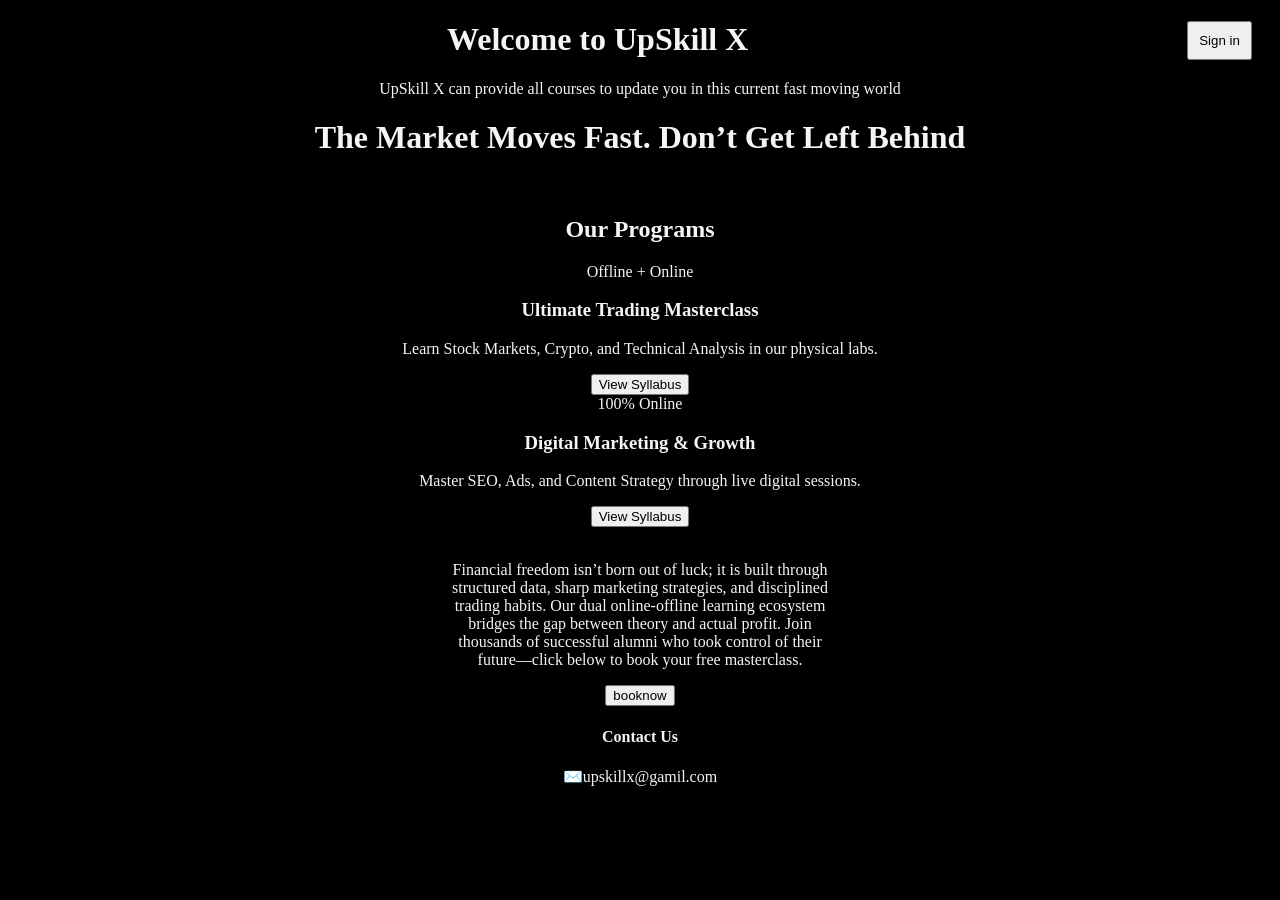
==== index.html @ 2c8dab61 "add the bus_web" ====
<!DOCTYPE html>  
<html>


      <form action="form.html">
        <button style="padding: 10px;float: right;margin-right: 20px;">Sign in</button>
      </form>


      
    <head>
         <title> UpSkill X</title>
         <link rel="icon" href="logo.png"
         
         
    </head>

<body bgcolor="black" style="color:whitesmoke ">
        <center>
        <h1>Welcome to UpSkill X</h1>
        <p>UpSkill X can provide all courses to update you in this current fast moving world</p>
        <h1>The Market Moves Fast. Don’t Get Left Behind</h1>
        </center>
        <br>
    <center>     <h2>Our Programs</h2>
     <div class="course-grid">
  
    <section class="courses">
    <form>
     <div class="card">
      <span class="badge offline">Offline + Online</span>
      <h3>Ultimate Trading Masterclass</h3>
      <p>Learn Stock Markets, Crypto, and Technical Analysis in our physical labs.</p>
      <button class="btn" type="submit">View Syllabus</button>
    </div>

    </form>
    <div class="card">
      <span class="badge online">100% Online</span>
      <h3>Digital Marketing & Growth</h3>
      <p>Master SEO, Ads, and Content Strategy through live digital sessions.</p>
      <button class="btn">View Syllabus</button>
    </div>

     </div>
    </section>
    <br>
    <div class="sss" > 
    <p>Financial freedom isn’t born out of luck; it is built through structured data, sharp marketing strategies, and disciplined trading habits. Our dual online-offline learning ecosystem bridges the gap between theory and actual profit. Join thousands of successful alumni who took control of their future—click below to book your free masterclass.</p>
    </div>
    <button class="btn">booknow</button>
    
<section id="contact" class="contact-section">
  <h4>Contact Us</h4>
  <div class="contact-container">
    <div class="contact-info">
      <p>✉️upskillx@gamil.com</p>
    </div>
  </div>
</section>

    </center>
     
<style>
  .sss{
    width: 400px;
  }
</style>
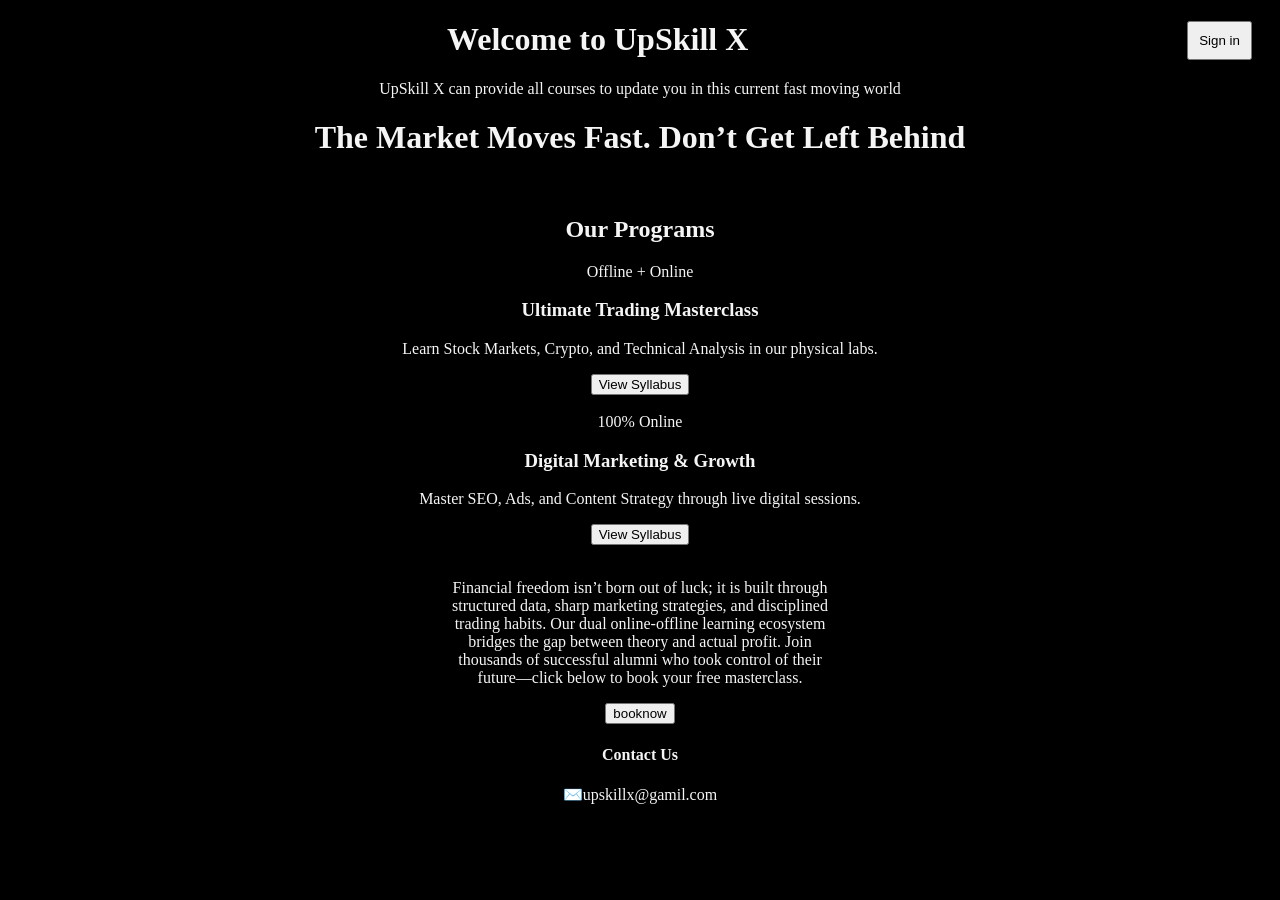
==== commit 78d04ae8: "add bg" ====
--- a/index.html
+++ b/index.html
@@ -33,6 +33,7 @@
       <p>Learn Stock Markets, Crypto, and Technical Analysis in our physical labs.</p>
       <button class="btn" type="submit">View Syllabus</button>
     </div>
+    <br>
 
     </form>
     <div class="card">
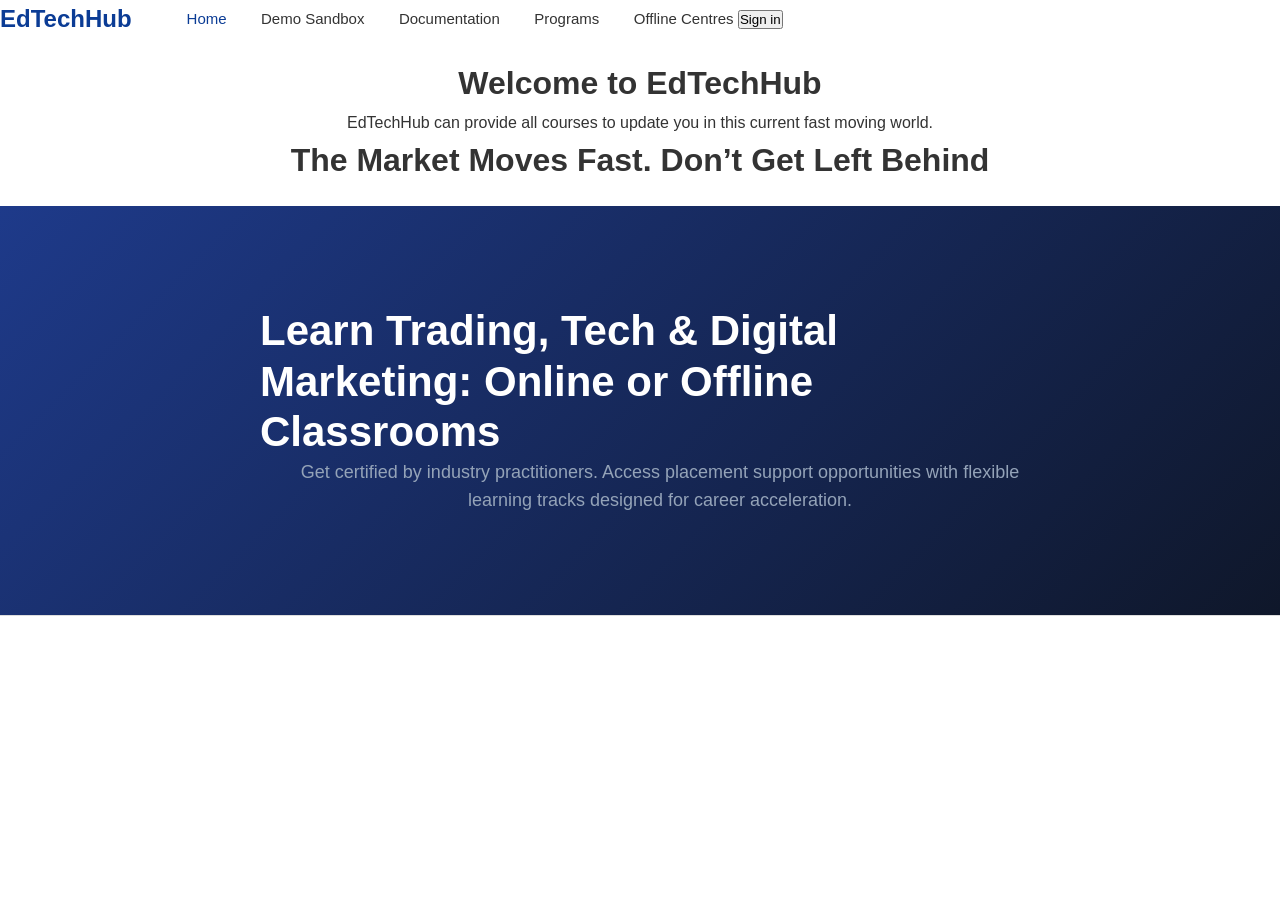
==== commit cea02e13: "homepageupdate" ====
--- a/index.html
+++ b/index.html
@@ -1,72 +1,45 @@
 <!DOCTYPE html>  
-<html>
+<html lang="en">
+<head>
+    <meta charset="UTF-8">
+    <meta name="viewport" content="width=device-width, initial-scale=1.0">
+    <title>EdTechHub</title>
+    <link rel="icon" href="logo.png">
+    <link rel="stylesheet" href="styles.css">
+</head>  
 
+<body>
 
-      <form action="form.html">
-        <button style="padding: 10px;float: right;margin-right: 20px;">Sign in</button>
-      </form>
+    <nav class="navbar">
+        <a href="index.html" class="logo">EdTechHub</a>
+        <div class="nav-links">
+            <a id="nav-home" class="active">Home</a>
+            <a id="nav-demo">Demo Sandbox</a>
+            <a id="nav-doc">Documentation</a>
+            <a href="courses.html">Programs</a>
+            <a href="#">Offline Centres</a>
+           
+            
+            <form action="form.html" style="display: inline;">
+                <button class="signin-btn" type="submit">Sign in</button>
+            </form>
+        </div>
+    </nav>
 
+    <center>
+    <main style="padding: 20px;">
+        <h1>Welcome to <span class="name">EdTechHub</span></h1>
+        <p>EdTechHub can provide all courses to update you in this current fast moving world.</p>
+        <h1>The Market Moves Fast. Don’t Get Left Behind</h1>
+     </center>
+   
+    <header class="hero-section">
+        <div class="hero-content">
+            <h1 class="hero-title"> Learn Trading, Tech & Digital Marketing: Online or Offline Classrooms</h1>
+            <p class="hero-subtitle">Get certified by industry practitioners. Access placement support opportunities with flexible learning tracks designed for career acceleration.</p>
+        </div>
+    </header>
+    </main>
 
-      
-    <head>
-         <title> UpSkill X</title>
-         <link rel="icon" href="logo.png"
-         
-         
-    </head>
-
-<body bgcolor="black" style="color:whitesmoke ">
-        <center>
-        <h1>Welcome to UpSkill X</h1>
-        <p>UpSkill X can provide all courses to update you in this current fast moving world</p>
-        <h1>The Market Moves Fast. Don’t Get Left Behind</h1>
-        </center>
-        <br>
-    <center>     <h2>Our Programs</h2>
-     <div class="course-grid">
-  
-    <section class="courses">
-    <form>
-     <div class="card">
-      <span class="badge offline">Offline + Online</span>
-      <h3>Ultimate Trading Masterclass</h3>
-      <p>Learn Stock Markets, Crypto, and Technical Analysis in our physical labs.</p>
-      <button class="btn" type="submit">View Syllabus</button>
-    </div>
-    <br>
-
-    </form>
-    <div class="card">
-      <span class="badge online">100% Online</span>
-      <h3>Digital Marketing & Growth</h3>
-      <p>Master SEO, Ads, and Content Strategy through live digital sessions.</p>
-      <button class="btn">View Syllabus</button>
-    </div>
-
-     </div>
-    </section>
-    <br>
-    <div class="sss" > 
-    <p>Financial freedom isn’t born out of luck; it is built through structured data, sharp marketing strategies, and disciplined trading habits. Our dual online-offline learning ecosystem bridges the gap between theory and actual profit. Join thousands of successful alumni who took control of their future—click below to book your free masterclass.</p>
-    </div>
-    <button class="btn">booknow</button>
-    
-<section id="contact" class="contact-section">
-  <h4>Contact Us</h4>
-  <div class="contact-container">
-    <div class="contact-info">
-      <p>✉️upskillx@gamil.com</p>
-    </div>
-  </div>
-</section>
-
-    </center>
-     
-<style>
-  .sss{
-    width: 400px;
-  }
-</style>
-
-
-
+</body>
+</html>
--- a/styles.css
+++ b/styles.css
@@ -0,0 +1,96 @@
+  * {
+            margin: 0;
+            padding: 0;
+            box-sizing: border-box;
+            font-family: 'Segoe UI', Tahoma, Geneva, Verdana, sans-serif;
+        }
+
+        :root {
+            --primary-blue: #0b3c95;
+            --dark-blue: #072663;
+            --text-dark: #333333;
+            --text-light: #666666;
+            --bg-light: #f8f9fa;
+            --border-color: #dddddd;
+        }
+
+        body {
+            background-color: #ffffff;
+            color: var(--text-dark);
+            line-height: 1.6;
+        }
+
+        header {
+            display: flex;
+            justify-content: space-between;
+            align-items: center;
+            padding: 20px 5%;
+            border-bottom: 1px solid var(--border-color);
+            background: #fff;
+            position: sticky;
+            top: 0;
+            z-index: 1000;
+        }
+        
+        nav div a{
+            padding-left: 30px;
+        }
+
+
+        .logo {
+            font-size: 24px;
+            font-weight: 700;
+            color: var(--primary-blue);
+            cursor: pointer;
+        }
+
+        nav {
+            display: flex;
+            gap: 25px;
+            align-items: center;
+        }
+
+        nav a {
+            text-decoration: none;
+            color: var(--text-dark);
+            font-weight: 500;
+            font-size: 15px;
+            cursor: pointer;
+            transition: color 0.2s;
+        }
+
+        nav a:hover, nav a.active {
+            color: var(--primary-blue);
+        }
+
+        .btn-signin {
+            border: 1px solid var(--text-dark);
+            padding: 8px 16px;
+            border-radius: 4px;
+            background: transparent;
+            cursor: pointer;
+            font-weight: 500;
+        }
+
+        .btn-signin:hover {
+            background: var(--bg-light);
+        }
+
+            .hero-section {
+            background: linear-gradient(135deg, #1e3a8a 0%, #0f172a 100%);
+            color: #ffffff;
+            padding: 80px 5%;
+            text-align: ;
+        }
+        .hero-content { max-width: 800px; margin: 20px auto; }
+        .hero-title { font-size: 42px; font-weight: 700; line-height: 1.2; margin-left: 20px; }
+        .hero-subtitle { font-size: 18px; color: #94a3b8;text-align: center; margin-left : 40px; line-height: 1.6; }
+        
+
+        .section { text-align: center; margin-bottom: 40px; }
+        .course-grid {
+            display: grid;
+            grid-template-columns: repeat(auto-fit, minmax(300px, 1fr));
+            gap: 30px;
+        }
+
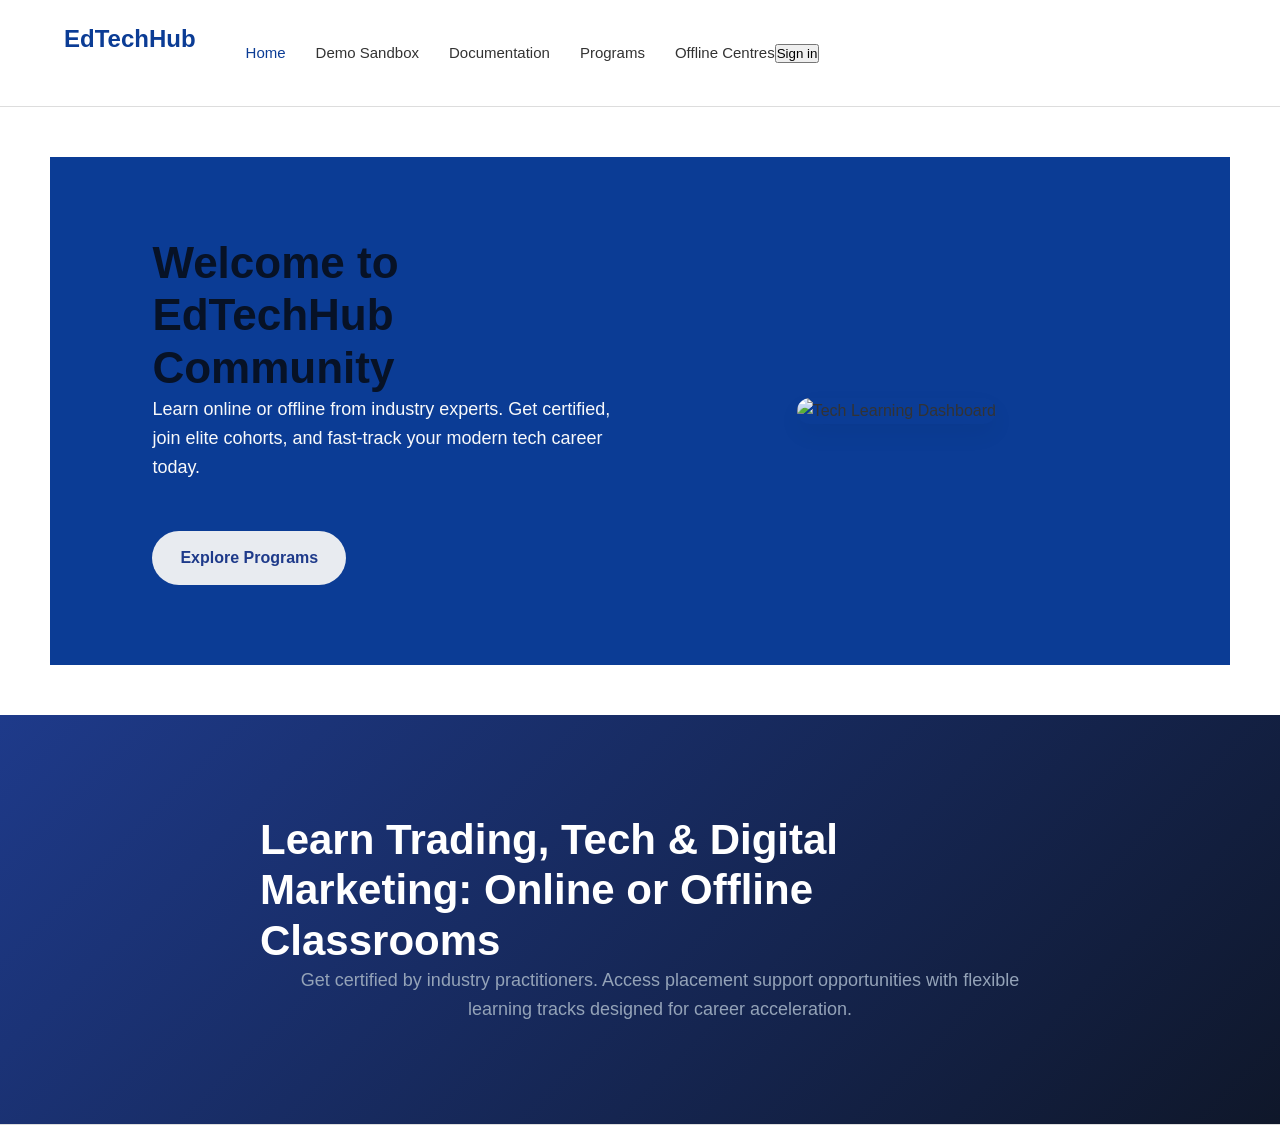
==== commit 796afc41: "Insert image and Style the Page" ====
--- a/index.html
+++ b/index.html
@@ -9,29 +9,36 @@
 </head>  
 
 <body>
+    <header>
 
     <nav class="navbar">
         <a href="index.html" class="logo">EdTechHub</a>
         <div class="nav-links">
             <a id="nav-home" class="active">Home</a>
-            <a id="nav-demo">Demo Sandbox</a>
+            <a id="nav-demo" href="demo.html" >Demo Sandbox</a>
             <a id="nav-doc">Documentation</a>
             <a href="courses.html">Programs</a>
             <a href="#">Offline Centres</a>
            
-            
             <form action="form.html" style="display: inline;">
                 <button class="signin-btn" type="submit">Sign in</button>
             </form>
         </div>
     </nav>
-
-    <center>
-    <main style="padding: 20px;">
-        <h1>Welcome to <span class="name">EdTechHub</span></h1>
-        <p>EdTechHub can provide all courses to update you in this current fast moving world.</p>
-        <h1>The Market Moves Fast. Don’t Get Left Behind</h1>
-     </center>
+    <br>
+    </header>
+    
+<section class="home-top">
+  <div class="home-content">
+    <h1 class="home-title">Welcome to EdTechHub Community</h1>
+    <p class="home-description">Learn online or offline from industry experts. Get certified, join elite cohorts, and fast-track your modern tech career today.</p>
+    <a href="#courses" class="home-cta">Explore Programs</a>
+  </div>
+  
+  <div class="home-image-container">
+    <img src="Welcome.png" alt="Tech Learning Dashboard" class="home-image">
+  </div>
+</section>
    
     <header class="hero-section">
         <div class="hero-content">
--- a/styles.css
+++ b/styles.css
@@ -1,96 +1,164 @@
-  * {
-            margin: 0;
-            padding: 0;
-            box-sizing: border-box;
-            font-family: 'Segoe UI', Tahoma, Geneva, Verdana, sans-serif;
-        }
+* {
+  margin: 0;
+  padding: 0;
+  box-sizing: border-box;
+  font-family: "Segoe UI", Tahoma, Geneva, Verdana, sans-serif;
+}
 
-        :root {
-            --primary-blue: #0b3c95;
-            --dark-blue: #072663;
-            --text-dark: #333333;
-            --text-light: #666666;
-            --bg-light: #f8f9fa;
-            --border-color: #dddddd;
-        }
+:root {
+  --primary-blue: #0b3c95;
+  --dark-blue: #072663;
+  --text-dark: #333333;
+  --text-light: #666666;
+  --bg-light: #f8f9fa;
+  --border-color: #dddddd;
+}
 
-        body {
-            background-color: #ffffff;
-            color: var(--text-dark);
-            line-height: 1.6;
-        }
+body {
+  background-color: #ffffff;
+  color: var(--text-dark);
+  line-height: 1.6;
+}
 
-        header {
-            display: flex;
-            justify-content: space-between;
-            align-items: center;
-            padding: 20px 5%;
-            border-bottom: 1px solid var(--border-color);
-            background: #fff;
-            position: sticky;
-            top: 0;
-            z-index: 1000;
-        }
-        
-        nav div a{
-            padding-left: 30px;
-        }
+.nav-links{
+    display: flex;
+    float: right;
+    align-items: center;
+    margin: 20px;
+}
+header {
+  display: flex;
+  justify-content: space-between;
+  align-items: center;
+  padding: 20px 5%;
+  border-bottom: 1px solid var(--border-color);
+  background: #fff;
+  position: sticky;
+  top: 0;
+  z-index: 1000;
+}
+
+nav div a {
+  padding-left: 30px;
+}
+
+.logo {
+  font-size: 24px;
+  font-weight: 700;
+  color: var(--primary-blue);
+  cursor: pointer;
+}
 
 
-        .logo {
-            font-size: 24px;
-            font-weight: 700;
-            color: var(--primary-blue);
-            cursor: pointer;
-        }
+nav a {
+  text-decoration: none;
+  color: var(--text-dark);
+  font-weight: 500;
+  font-size: 15px;
+  cursor: pointer;
+  transition: color 0.2s;
+}
 
-        nav {
-            display: flex;
-            gap: 25px;
-            align-items: center;
-        }
+nav a:hover,
+nav a.active {
+  color: var(--primary-blue);
+}
 
-        nav a {
-            text-decoration: none;
-            color: var(--text-dark);
-            font-weight: 500;
-            font-size: 15px;
-            cursor: pointer;
-            transition: color 0.2s;
-        }
+.btn-signin {
+  border: 1px solid var(--text-dark);
+  padding: 8px 16px;
+  border-radius: 4px;
+  background: transparent;
+  cursor: pointer;
+  font-weight: 500;
+}
 
-        nav a:hover, nav a.active {
-            color: var(--primary-blue);
-        }
+.btn-signin:hover {
+  background: var(--bg-light);
+}
 
-        .btn-signin {
-            border: 1px solid var(--text-dark);
-            padding: 8px 16px;
-            border-radius: 4px;
-            background: transparent;
-            cursor: pointer;
-            font-weight: 500;
-        }
+.hero-section {
+  background: linear-gradient(135deg, #1e3a8a 0%, #0f172a 100%);
+  color: #ffffff;
+  padding: 80px 5%;
+}
+.hero-content {
+  max-width: 800px;
+  margin: 20px auto;
+}
+.hero-title {
+  font-size: 42px;
+  font-weight: 700;
+  line-height: 1.2;
+  margin-left: 20px;
+}
+.hero-subtitle {
+  font-size: 18px;
+  color: #94a3b8;
+  text-align: center;
+  margin-left: 40px;
+  line-height:1.6;
+}
 
-        .btn-signin:hover {
-            background: var(--bg-light);
-        }
+.home-top {
+  display: flex;
+  align-items: center;       
+  justify-content: space-between; 
+  background-color:#0b3c95;   
+  font-family: system-ui, -apple-system, sans-serif;
+  padding: 80px 8%;
+  gap: 50px;  
+  margin: 50px;              
+}
 
-            .hero-section {
-            background: linear-gradient(135deg, #1e3a8a 0%, #0f172a 100%);
-            color: #ffffff;
-            padding: 80px 5%;
-            text-align: ;
-        }
-        .hero-content { max-width: 800px; margin: 20px auto; }
-        .hero-title { font-size: 42px; font-weight: 700; line-height: 1.2; margin-left: 20px; }
-        .hero-subtitle { font-size: 18px; color: #94a3b8;text-align: center; margin-left : 40px; line-height: 1.6; }
-        
+.home-content {
+  flex: 1;                   
+  max-width: 100%;
+  
+}
 
-        .section { text-align: center; margin-bottom: 40px; }
-        .course-grid {
-            display: grid;
-            grid-template-columns: repeat(auto-fit, minmax(300px, 1fr));
-            gap: 30px;
-        }
+.home-title {
+  font-size: 44px;
+  font-weight: 800;
+  line-height: 1.2;
+  color: #070c15dd;           
+}
 
+.home-description {
+  font-size: 18px;
+  line-height: 1.6;        
+  margin-bottom: 50px;
+  color: #f8f9fa;
+}
+
+.home-cta {
+  display: inline-block;
+  background-color: #f1f2f4f6; 
+  color: #1e3a8a;
+  padding: 14px 28px;
+  border-radius: 50px;
+  text-decoration: none;
+  font-weight: 600;
+  transition: background 0.2s ease;
+}
+
+.home-cta:hover {
+  background-color: #1d4ed8;
+}
+
+
+.home-image-container {
+  flex: 1;
+  display: flex;
+  justify-content: center;
+}
+
+
+.home-image {
+  max-width: 100%;
+  height: auto;
+  border-radius: 20px;      
+  box-shadow: 0 10px 25px rgba(0, 0, 0, 0.05);
+}
+
+
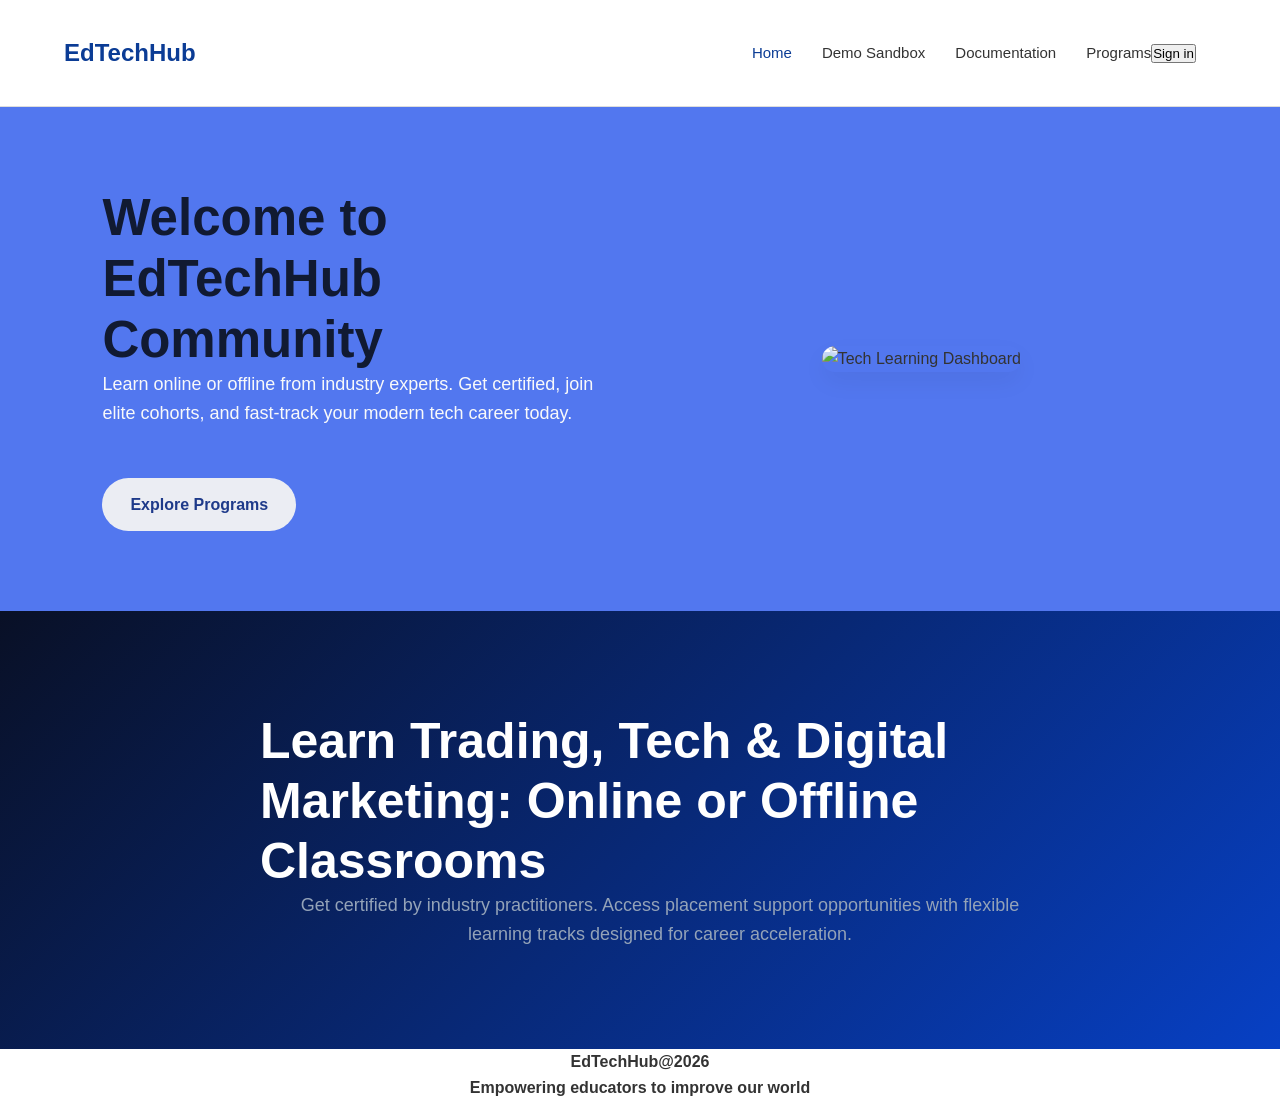
==== commit dad44d00: "add D & C page" ====
--- a/index.html
+++ b/index.html
@@ -3,29 +3,27 @@
 <head>
     <meta charset="UTF-8">
     <meta name="viewport" content="width=device-width, initial-scale=1.0">
-    <title>EdTechHub</title>
+    <title>EdTechHub - Home Page</title>
     <link rel="icon" href="logo.png">
     <link rel="stylesheet" href="styles.css">
 </head>  
 
 <body>
     <header>
-
-    <nav class="navbar">
-        <a href="index.html" class="logo">EdTechHub</a>
+  <nav class="navbar">
+        <a  class="logo">EdTechHub</a>
         <div class="nav-links">
-            <a id="nav-home" class="active">Home</a>
-            <a id="nav-demo" href="demo.html" >Demo Sandbox</a>
-            <a id="nav-doc">Documentation</a>
+            <a href="index.html" id="nav-home" class="active">Home</a>
+            <a href="demo.html" id="nav-demo"  >Demo Sandbox</a>
+            <a href="readme.html" id="nav-doc">Documentation</a>
             <a href="courses.html">Programs</a>
-            <a href="#">Offline Centres</a>
+            <!-- <a href="#">Offline Centres</a> -->
            
             <form action="form.html" style="display: inline;">
                 <button class="signin-btn" type="submit">Sign in</button>
             </form>
         </div>
     </nav>
-    <br>
     </header>
     
 <section class="home-top">
@@ -46,7 +44,12 @@
             <p class="hero-subtitle">Get certified by industry practitioners. Access placement support opportunities with flexible learning tracks designed for career acceleration.</p>
         </div>
     </header>
-    </main>
+    <footer>
+        <center>
+        <h4>EdTechHub@2026 <br>Empowering educators to improve our world</h4>
+        </center>
+    </footer>
+    
 
 </body>
 </html>
--- a/styles.css
+++ b/styles.css
@@ -22,11 +22,10 @@
 
 .nav-links{
     display: flex;
-    float: right;
     align-items: center;
     margin: 20px;
 }
-header {
+nav {
   display: flex;
   justify-content: space-between;
   align-items: center;
@@ -78,7 +77,7 @@
 }
 
 .hero-section {
-  background: linear-gradient(135deg, #1e3a8a 0%, #0f172a 100%);
+  background: linear-gradient(135deg, #091026 0%, #0740c4 100%);
   color: #ffffff;
   padding: 80px 5%;
 }
@@ -87,7 +86,7 @@
   margin: 20px auto;
 }
 .hero-title {
-  font-size: 42px;
+  font-size: 50px;
   font-weight: 700;
   line-height: 1.2;
   margin-left: 20px;
@@ -104,11 +103,11 @@
   display: flex;
   align-items: center;       
   justify-content: space-between; 
-  background-color:#0b3c95;   
+  background-color: #5277ef ;   
   font-family: system-ui, -apple-system, sans-serif;
   padding: 80px 8%;
   gap: 50px;  
-  margin: 50px;              
+              
 }
 
 .home-content {
@@ -118,7 +117,7 @@
 }
 
 .home-title {
-  font-size: 44px;
+  font-size: 51px;
   font-weight: 800;
   line-height: 1.2;
   color: #070c15dd;           
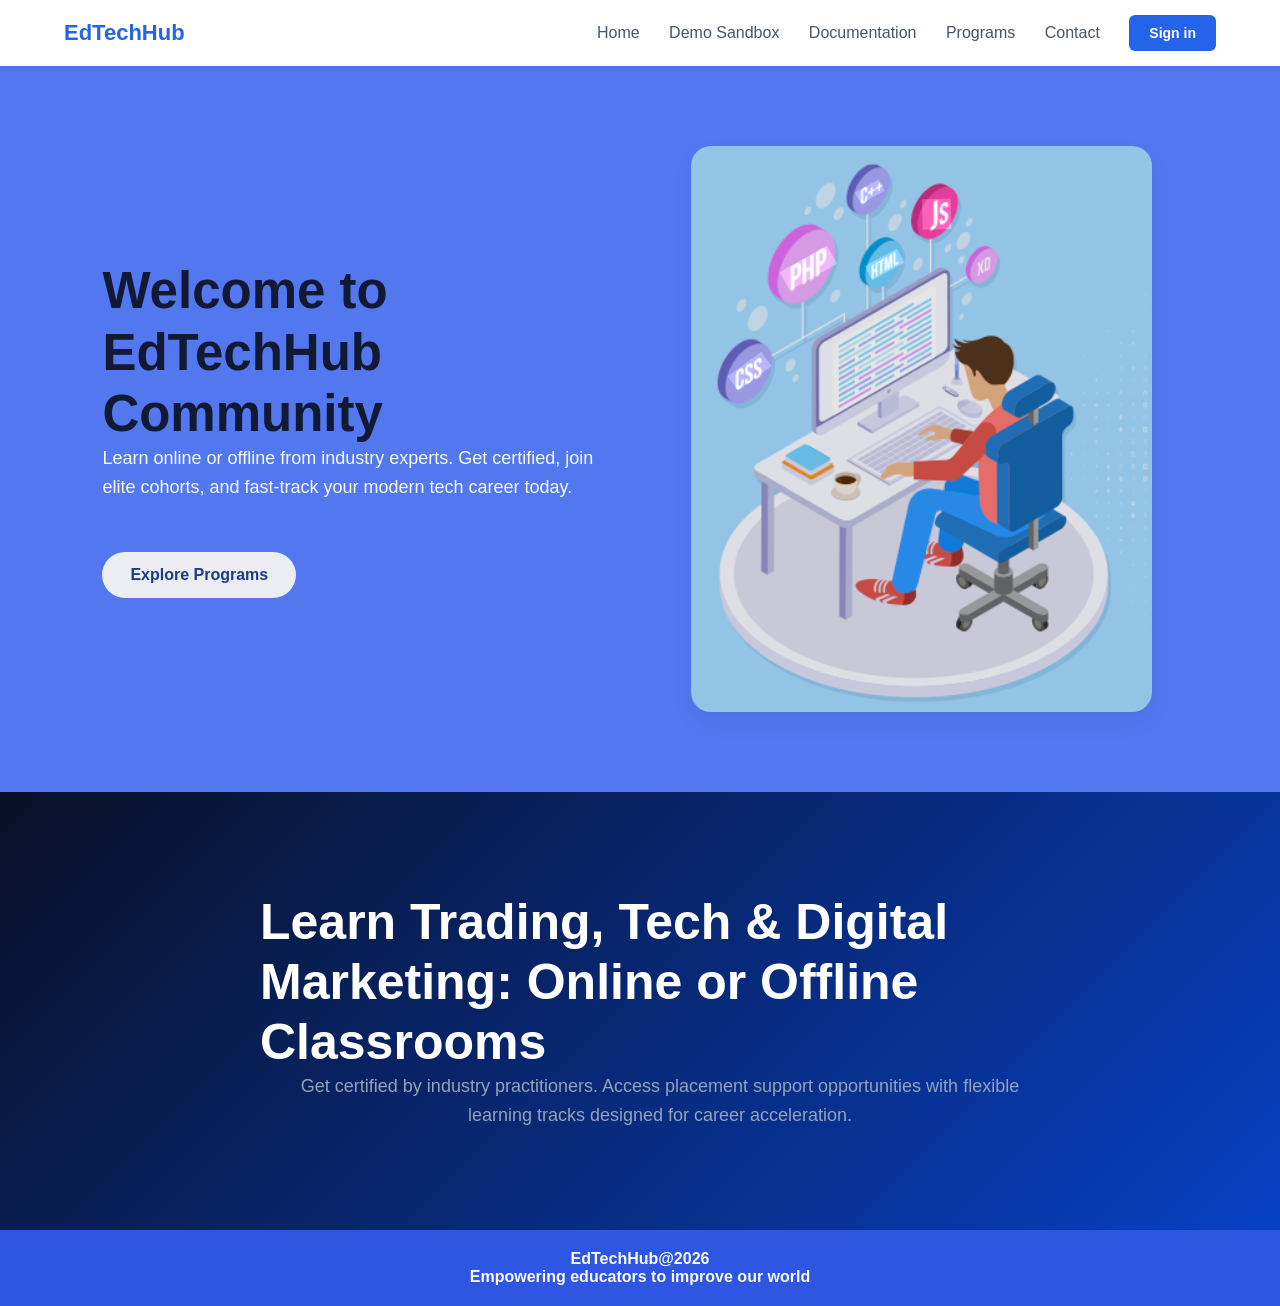
==== commit 8d61b2ea: "add  pages and styles" ====
--- a/index.html
+++ b/index.html
@@ -9,32 +9,32 @@
 </head>  
 
 <body>
-    <header>
+<header>
   <nav class="navbar">
         <a  class="logo">EdTechHub</a>
         <div class="nav-links">
             <a href="index.html" id="nav-home" class="active">Home</a>
-            <a href="demo.html" id="nav-demo"  >Demo Sandbox</a>
-            <a href="readme.html" id="nav-doc">Documentation</a>
-            <a href="courses.html">Programs</a>
-            <!-- <a href="#">Offline Centres</a> -->
+            <a href="/Pages/demo.html" id="nav-demo"  >Demo Sandbox</a>
+            <a href="/Pages/readme.html" id="nav-doc">Documentation</a>
+            <a href="/Pages/courses.html">Programs</a>
+            <a href="/Pages/contact.html">Contact</a>
            
             <form action="form.html" style="display: inline;">
                 <button class="signin-btn" type="submit">Sign in</button>
             </form>
         </div>
     </nav>
-    </header>
+</header>
     
 <section class="home-top">
   <div class="home-content">
     <h1 class="home-title">Welcome to EdTechHub Community</h1>
     <p class="home-description">Learn online or offline from industry experts. Get certified, join elite cohorts, and fast-track your modern tech career today.</p>
-    <a href="#courses" class="home-cta">Explore Programs</a>
+    <a href="/Pages/courses.html" class="home-cta">Explore Programs</a>
   </div>
   
   <div class="home-image-container">
-    <img src="Welcome.png" alt="Tech Learning Dashboard" class="home-image">
+    <img src="/Img/welcome.png" alt="Tech Learning Dashboard" class="home-image">
   </div>
 </section>
    
@@ -45,11 +45,9 @@
         </div>
     </header>
     <footer>
-        <center>
+        <div class="footer">
         <h4>EdTechHub@2026 <br>Empowering educators to improve our world</h4>
-        </center>
-    </footer>
-    
-
+        </div>
+    </footer>   
 </body>
 </html>
--- a/styles.css
+++ b/styles.css
@@ -1,81 +1,54 @@
 * {
+  box-sizing: border-box;
   margin: 0;
   padding: 0;
-  box-sizing: border-box;
-  font-family: "Segoe UI", Tahoma, Geneva, Verdana, sans-serif;
+  font-family: "Inter", sans-serif;
+}
+body {
+  background-color: #f8fafc;
+  color: #1e293b;
 }
 
-:root {
-  --primary-blue: #0b3c95;
-  --dark-blue: #072663;
-  --text-dark: #333333;
-  --text-light: #666666;
-  --bg-light: #f8f9fa;
-  --border-color: #dddddd;
-}
-
-body {
-  background-color: #ffffff;
-  color: var(--text-dark);
-  line-height: 1.6;
-}
-
-.nav-links{
-    display: flex;
-    align-items: center;
-    margin: 20px;
-}
-nav {
+.navbar {
   display: flex;
   justify-content: space-between;
   align-items: center;
-  padding: 20px 5%;
-  border-bottom: 1px solid var(--border-color);
-  background: #fff;
+  background: #ffffff;
+  padding: 15px 5%;
+  box-shadow: 0 2px 4px rgba(0, 0, 0, 0.05);
   position: sticky;
   top: 0;
-  z-index: 1000;
+  z-index: 100;
+}
+.logo {
+  font-size: 22px;
+  font-weight: 700;
+  color: #2563eb;
+  text-decoration: none;
+}
+.nav-links a {
+  margin-right: 25px;
+  text-decoration: none;
+  color: #475569;
+  font-weight: 500;
+}
+.nav-links a:hover {
+  color: #2563eb;
+}
+.signin-btn {
+    background-color: #2563EB;
+    color: #FFFFFF;
+    border: none;
+    padding: 10px 20px;
+    border-radius: 6px;
+    font-size: 14px;
+    font-weight: bold;
+    cursor: pointer;
 }
 
-nav div a {
-  padding-left: 30px;
+.signin-btn:hover {
+    background-color: #1D4ED8;
 }
-
-.logo {
-  font-size: 24px;
-  font-weight: 700;
-  color: var(--primary-blue);
-  cursor: pointer;
-}
-
-
-nav a {
-  text-decoration: none;
-  color: var(--text-dark);
-  font-weight: 500;
-  font-size: 15px;
-  cursor: pointer;
-  transition: color 0.2s;
-}
-
-nav a:hover,
-nav a.active {
-  color: var(--primary-blue);
-}
-
-.btn-signin {
-  border: 1px solid var(--text-dark);
-  padding: 8px 16px;
-  border-radius: 4px;
-  background: transparent;
-  cursor: pointer;
-  font-weight: 500;
-}
-
-.btn-signin:hover {
-  background: var(--bg-light);
-}
-
 .hero-section {
   background: linear-gradient(135deg, #091026 0%, #0740c4 100%);
   color: #ffffff;
@@ -96,43 +69,44 @@
   color: #94a3b8;
   text-align: center;
   margin-left: 40px;
-  line-height:1.6;
+  line-height: 1.6;
 }
 
 .home-top {
   display: flex;
-  align-items: center;       
-  justify-content: space-between; 
-  background-color: #5277ef ;   
-  font-family: system-ui, -apple-system, sans-serif;
+  align-items: center;
+  justify-content: space-between;
+  background-color: #5277ef;
+  font-family:
+    system-ui,
+    -apple-system,
+    sans-serif;
   padding: 80px 8%;
-  gap: 50px;  
-              
+  gap: 50px;
 }
 
 .home-content {
-  flex: 1;                   
+  flex: 1;
   max-width: 100%;
-  
 }
 
 .home-title {
   font-size: 51px;
   font-weight: 800;
   line-height: 1.2;
-  color: #070c15dd;           
+  color: #070c15dd;
 }
 
 .home-description {
   font-size: 18px;
-  line-height: 1.6;        
+  line-height: 1.6;
   margin-bottom: 50px;
   color: #f8f9fa;
 }
 
 .home-cta {
   display: inline-block;
-  background-color: #f1f2f4f6; 
+  background-color: #f1f2f4f6;
   color: #1e3a8a;
   padding: 14px 28px;
   border-radius: 50px;
@@ -145,19 +119,23 @@
   background-color: #1d4ed8;
 }
 
-
 .home-image-container {
   flex: 1;
   display: flex;
   justify-content: center;
 }
 
-
 .home-image {
   max-width: 100%;
   height: auto;
-  border-radius: 20px;      
+  border-radius: 20px;
   box-shadow: 0 10px 25px rgba(0, 0, 0, 0.05);
 }
-
-
+.footer{
+   background-color: #2f56e3;
+        text-align: center;
+        padding: 20px ;
+        font-family: Arial, Helvetica, sans-serif;
+        color: #f8fafc;
+        margin: None;
+}
